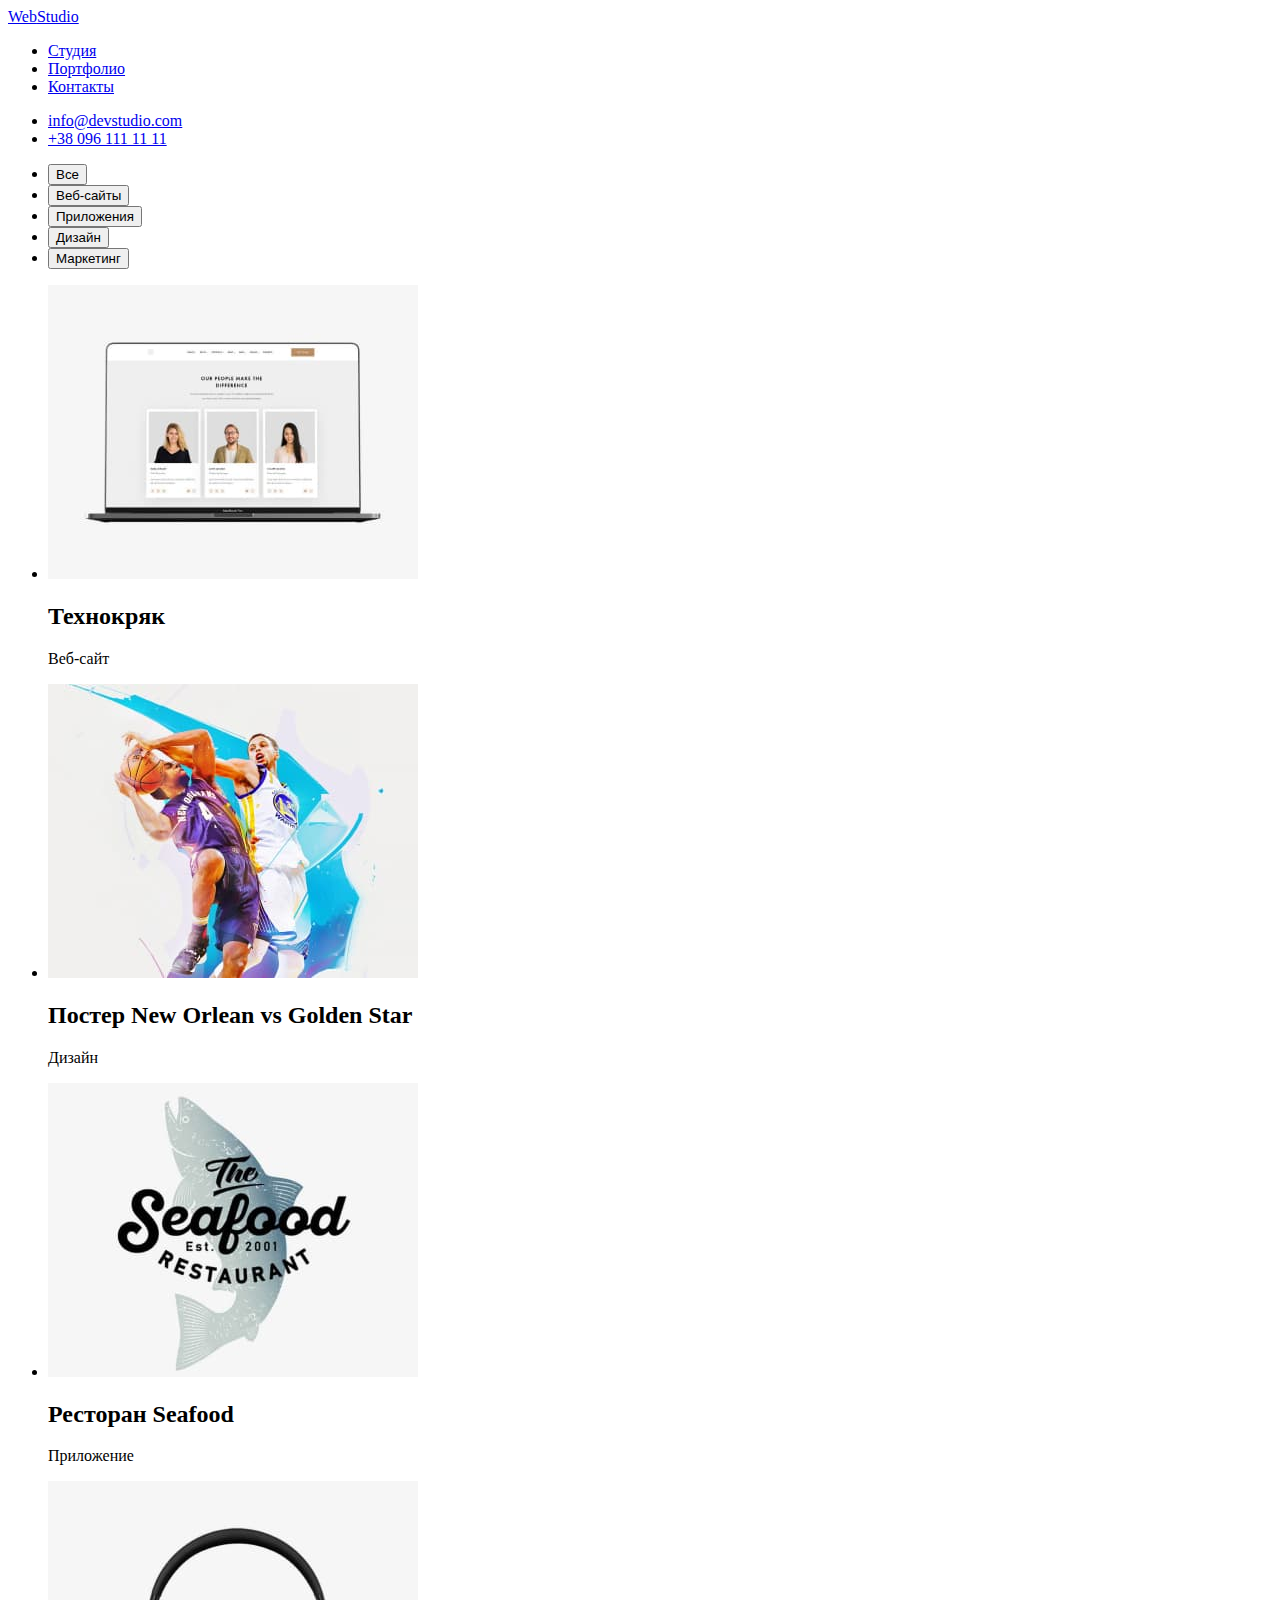
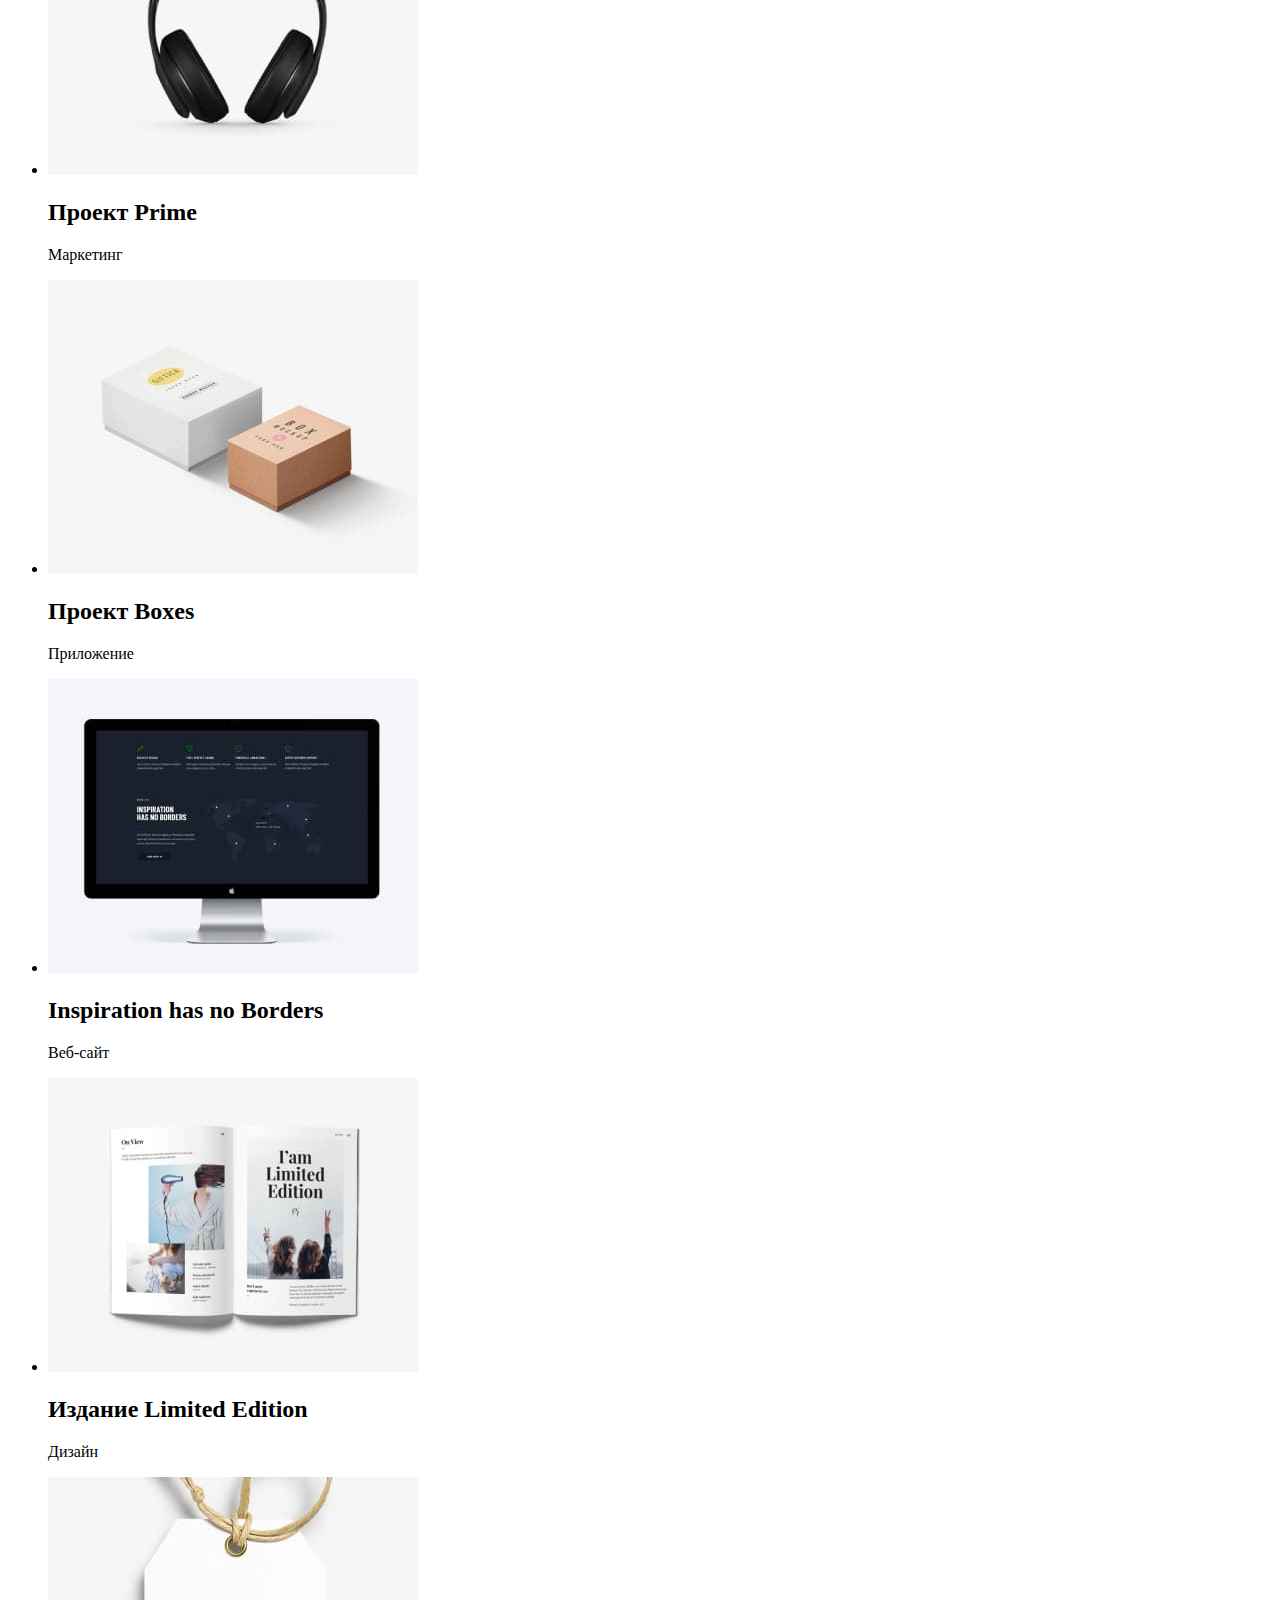
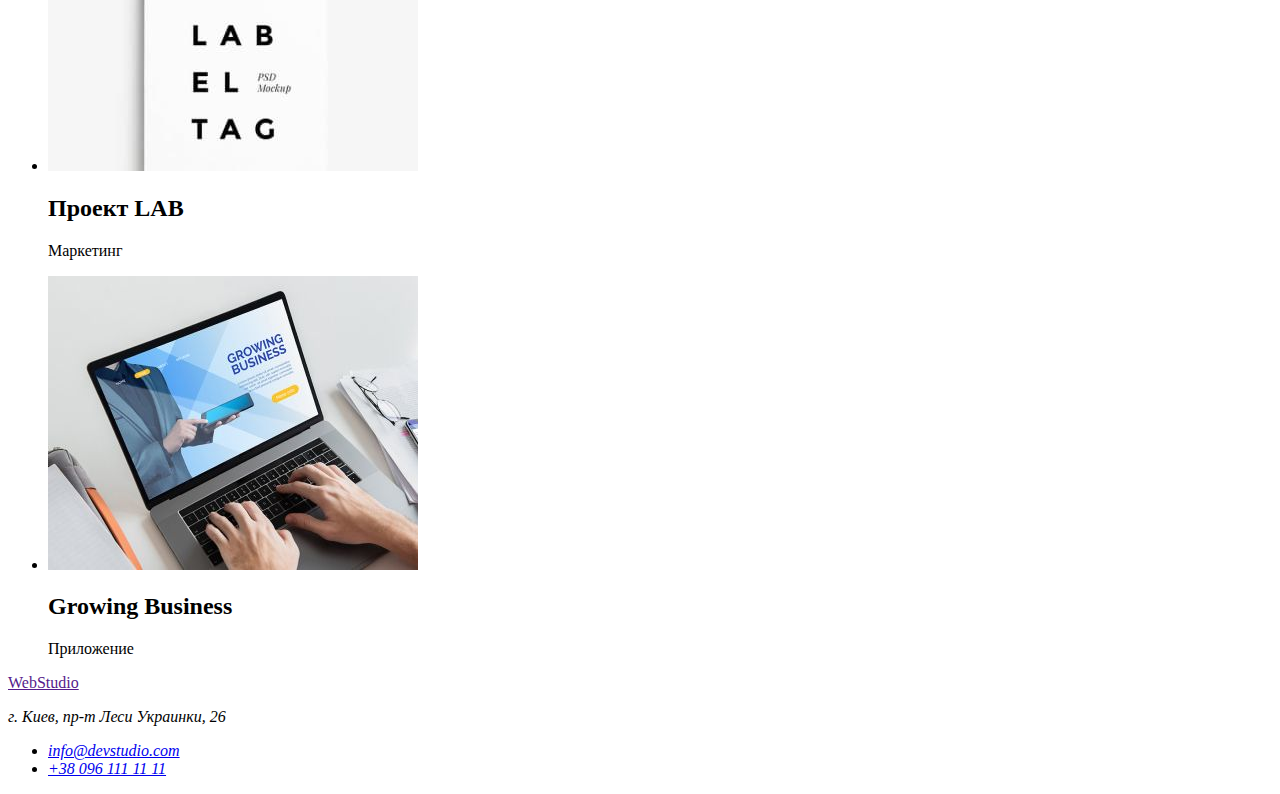
==== portfolio.html @ 97703450 "added portfolio.html and projects images" ====
<!DOCTYPE html>
<html lang="ru">
<head>
    <meta charset="UTF-8">
    <meta http-equiv="X-UA-Compatible" content="IE=edge">
    <meta name="viewport" content="width=device-width, initial-scale=1.0">
    <title>Portfolio Web Studio (Version 2.1)</title>
</head>
<body>
    <header>
        <a href="./index.html" lang="en"><span>Web</span>Studio</a>
        <nav>
            <ul>
                <li>
                    <a href="./index.html">Студия</a>
                </li>
                <li>
                    <a href="./portfolio.html">Портфолио</a>
                </li>
                <li>
                    <a href="#">Контакты</a>
                </li>
            </ul>
        </nav>
        <ul>
            <li>
                <a href="mailto:info@devstudio.com">info@devstudio.com</a>
            </li>
            <li>
                <a href="tel:+380961111111">+38 096 111 11 11</a>
            </li>
        </ul>
    </header>
    <main>
        <h1 hidden>Портфолио</h1>
        <ul>
            <li>
                <button type="button">Все</button>
            </li>
            <li>
                <button type="button">Веб-сайты</button>
            </li>
            <li>
                <button type="button">Приложения</button>
            </li>
            <li>
                <button type="button">Дизайн</button>
            </li>
            <li>
                <button type="button">Маркетинг</button>
            </li>
        </ul>
        <ul>
            <li>
                <img src="./images/project-1.jpg" alt="Технокряк" width="370" height="294">
                <h2>Технокряк</h2>
                <p>Веб-сайт</p>
            </li>
            <li>
                <img src="./images/project-2.jpg" alt="Постер New Orlean vs Golden Star" width="370" height="294">
                <h2>Постер New Orlean vs Golden Star</h2>
                <p>Дизайн</p>
            </li>
            <li>
                <img src="./images/project-3.jpg" alt="Ресторан Seafood" width="370" height="294">
                <h2>Ресторан Seafood</h2>
                <p>Приложение</p>
            </li>
            <li>
                <img src="./images/project-4.jpg" alt="Проект Prime" width="370" height="294">
                <h2>Проект Prime</h2>
                <p>Маркетинг</p>
            </li>
            <li>
                <img src="./images/project-5.jpg" alt="Проект Boxes" width="370" height="294">
                <h2>Проект Boxes</h2>
                <p>Приложение</p>
            </li>
            <li>
                <img src="./images/project-6.jpg" alt="Inspiration has no Borders" width="370" height="294">
                <h2>Inspiration has no Borders</h2>
                <p>Веб-сайт</p>
            </li>
            <li>
                <img src="./images/project-7.jpg" alt="Издание Limited Edition" width="370" height="294">
                <h2>Издание Limited Edition</h2>
                <p>Дизайн</p>
            </li>
            <li>
                <img src="./images/project-8.jpg" alt="Проект LAB" width="370" height="294">
                <h2>Проект LAB</h2>
                <p>Маркетинг</p>
            </li>
            <li>
                <img src="./images/project-9.jpg" alt="Growing Business" width="370" height="294">
                <h2>Growing Business</h2>
                <p>Приложение</p>
            </li>
        </ul>
    </main>
    <footer>
        <a href="" lang="en"><span>Web</span>Studio</a>
        <address>
            <p>г. Киев, пр-т Леси Украинки, 26</p>
            <ul>
                <li>
                    <a href="mailto:info@devstudio.com">info@devstudio.com</a>
                </li>
                <li>
                    <a href="tel:+380961111111">+38 096 111 11 11</a>
                </li>
            </ul>
        </address>
    </footer>
</body>
</html>
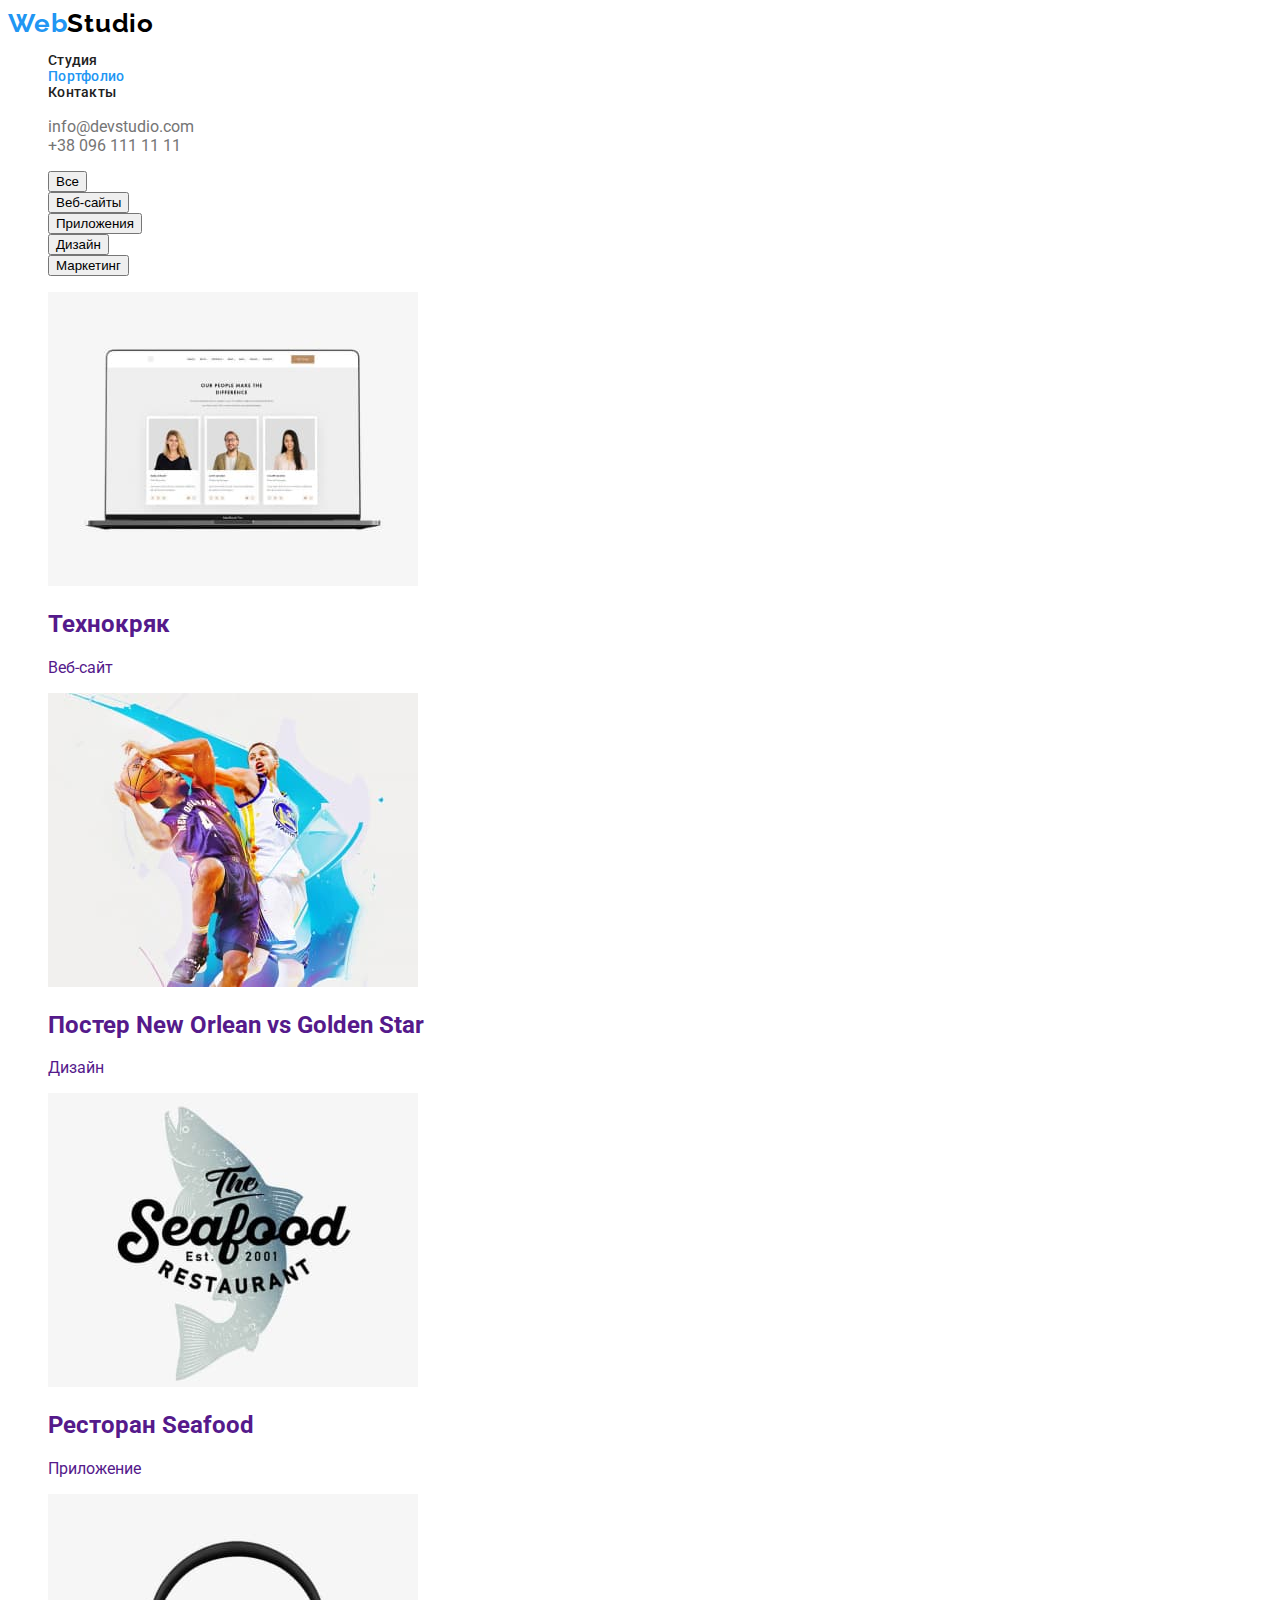
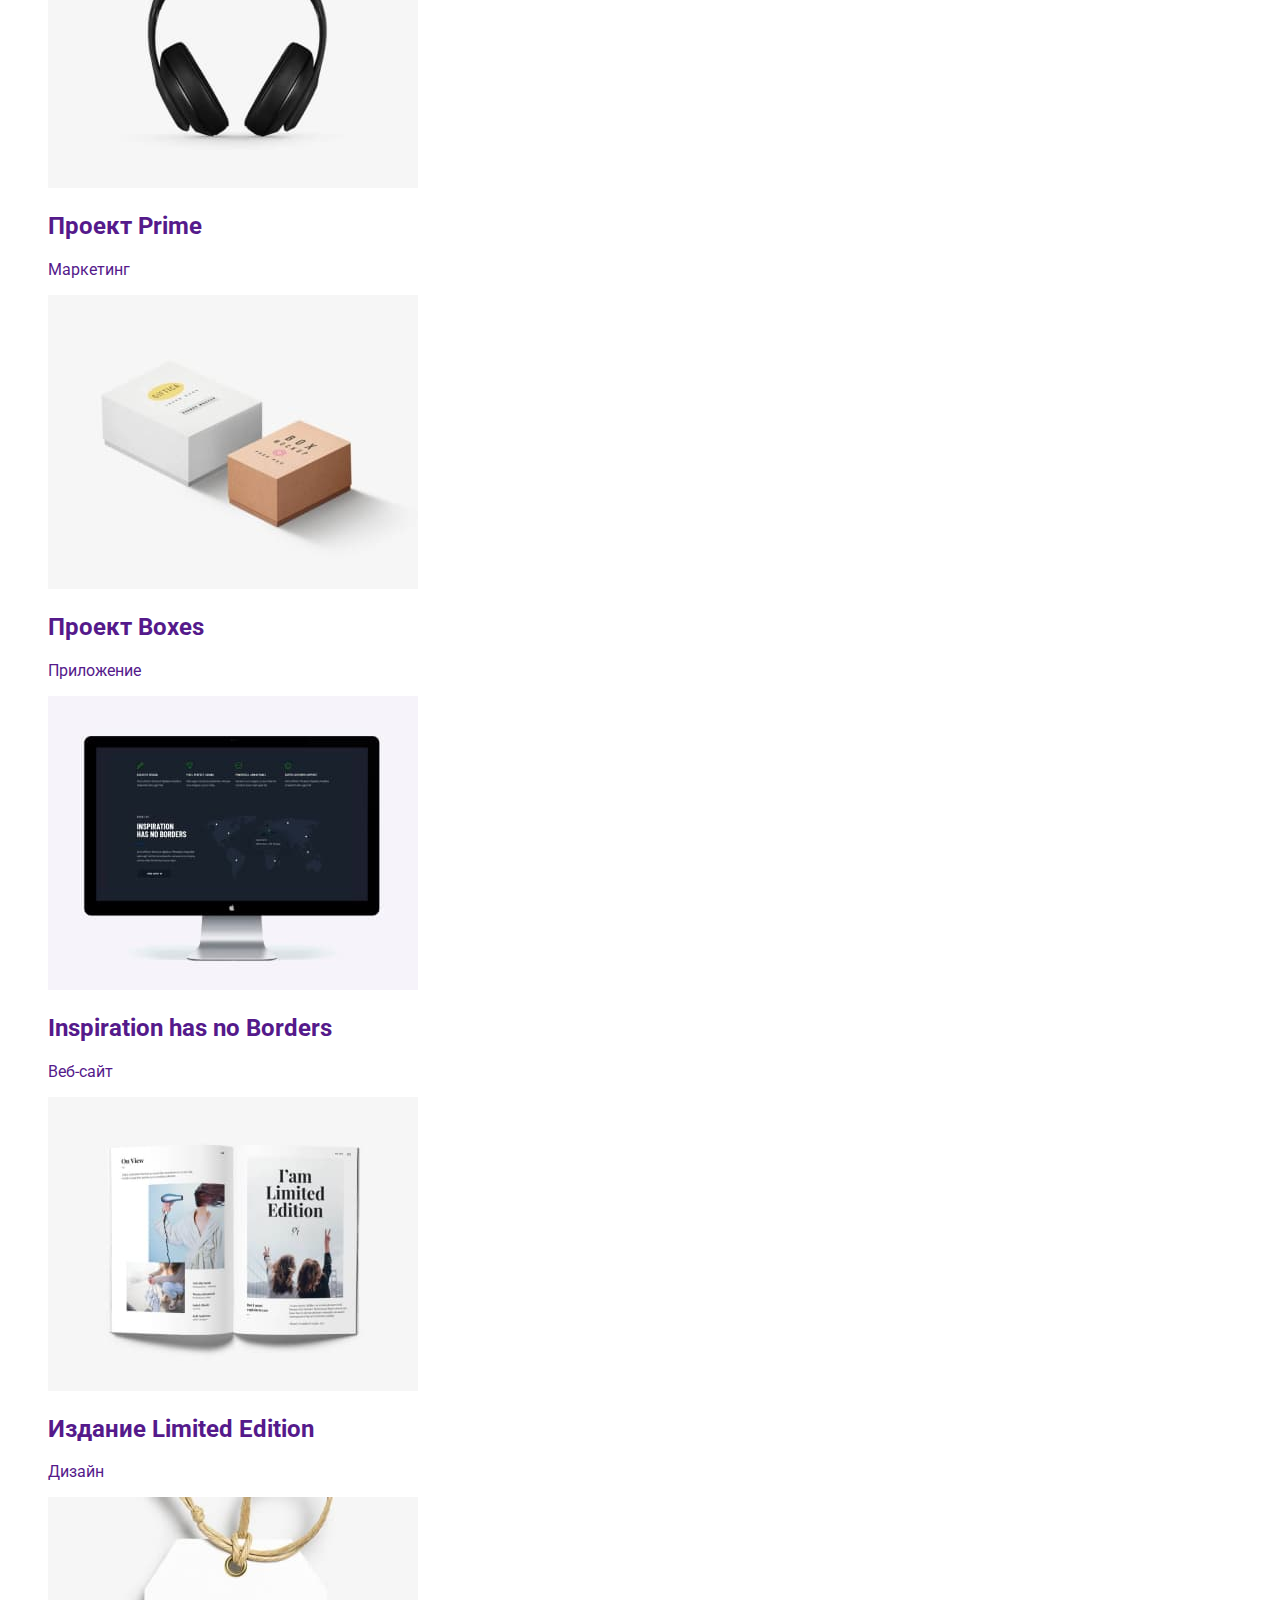
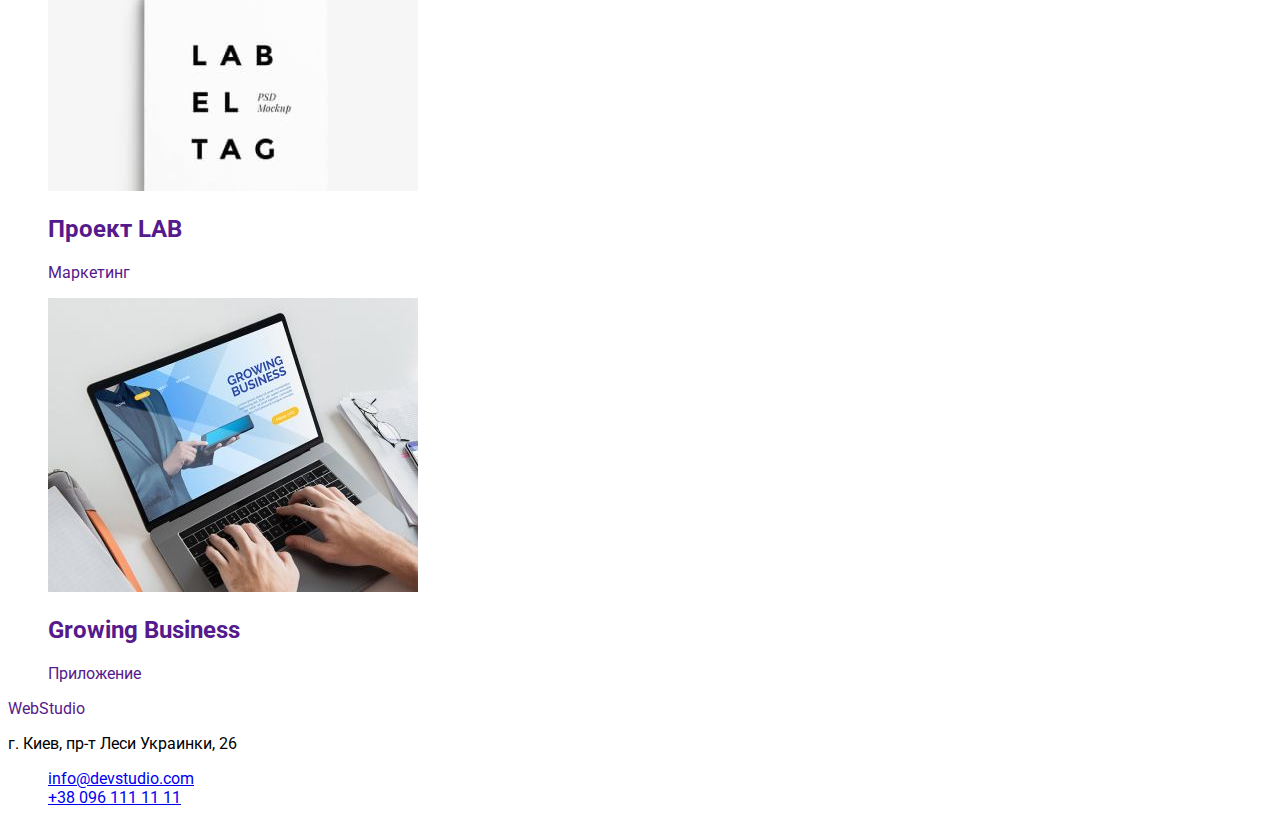
==== commit 830977df: "added style.css and some classes" ====
--- a/portfolio.html
+++ b/portfolio.html
@@ -4,109 +4,134 @@
     <meta charset="UTF-8">
     <meta http-equiv="X-UA-Compatible" content="IE=edge">
     <meta name="viewport" content="width=device-width, initial-scale=1.0">
+    <link rel="preconnect" href="https://fonts.gstatic.com">
+    <link href="https://fonts.googleapis.com/css2?family=Raleway:wght@700&family=Roboto:wght@400;500;700;900&display=swap"
+        rel="stylesheet">
+    <link rel="stylesheet" href="https://cdnjs.cloudflare.com/ajax/libs/modern-normalize/1.0.0/modern-normalize.css"
+        integrity="sha512-Zx6MlUMKSVJoQ+83OwhdILe8cSEsCzfqThJd7J/VA2UrK6Ctj85p+xzqfyuNXE5B1k25uUdmJ2OzItbBy9GHAQ=="
+        crossorigin="anonymous" />
+    <link rel="stylesheet" href="./css/styles.css">
     <title>Portfolio Web Studio (Version 2.1)</title>
 </head>
 <body>
-    <header>
-        <a href="./index.html" lang="en"><span>Web</span>Studio</a>
-        <nav>
+    <header class="header">
+        <a class="logo link" href="./index.html" lang="en">Web<span class="logo-header">Studio</span></a>
+        <nav class="menu">
             <ul>
-                <li>
-                    <a href="./index.html">Студия</a>
+                <li class="list">
+                    <a class="menu-item-link link" href="./index.html">Студия</a>
                 </li>
-                <li>
-                    <a href="./portfolio.html">Портфолио</a>
+                <li class="list">
+                    <a class="menu-active-item link" href="./portfolio.html">Портфолио</a>
                 </li>
-                <li>
-                    <a href="#">Контакты</a>
+                <li class="list">
+                    <a class="menu-item-link link" href="#">Контакты</a>
                 </li>
             </ul>
         </nav>
-        <ul>
-            <li>
-                <a href="mailto:info@devstudio.com">info@devstudio.com</a>
+        <ul class="header-contacts">
+            <li class="list">
+                <a  class="header-contacts-link link" href="mailto:info@devstudio.com">info@devstudio.com</a>
             </li>
-            <li>
-                <a href="tel:+380961111111">+38 096 111 11 11</a>
+            <li class="list">
+                <a  class="header-contacts-link link" href="tel:+380961111111">+38 096 111 11 11</a>
             </li>
         </ul>
     </header>
     <main>
         <h1 hidden>Портфолио</h1>
         <ul>
-            <li>
+            <li class="list">
                 <button type="button">Все</button>
             </li>
-            <li>
+            <li class="list">
                 <button type="button">Веб-сайты</button>
             </li>
-            <li>
+            <li class="list">
                 <button type="button">Приложения</button>
             </li>
-            <li>
+            <li class="list">
                 <button type="button">Дизайн</button>
             </li>
-            <li>
+            <li class="list">
                 <button type="button">Маркетинг</button>
             </li>
         </ul>
         <ul>
-            <li>
-                <img src="./images/project-1.jpg" alt="Технокряк" width="370" height="294">
-                <h2>Технокряк</h2>
-                <p>Веб-сайт</p>
-            </li>
-            <li>
-                <img src="./images/project-2.jpg" alt="Постер New Orlean vs Golden Star" width="370" height="294">
-                <h2>Постер New Orlean vs Golden Star</h2>
-                <p>Дизайн</p>
-            </li>
-            <li>
-                <img src="./images/project-3.jpg" alt="Ресторан Seafood" width="370" height="294">
-                <h2>Ресторан Seafood</h2>
-                <p>Приложение</p>
-            </li>
-            <li>
-                <img src="./images/project-4.jpg" alt="Проект Prime" width="370" height="294">
-                <h2>Проект Prime</h2>
-                <p>Маркетинг</p>
-            </li>
-            <li>
-                <img src="./images/project-5.jpg" alt="Проект Boxes" width="370" height="294">
-                <h2>Проект Boxes</h2>
-                <p>Приложение</p>
-            </li>
-            <li>
-                <img src="./images/project-6.jpg" alt="Inspiration has no Borders" width="370" height="294">
-                <h2>Inspiration has no Borders</h2>
-                <p>Веб-сайт</p>
-            </li>
-            <li>
-                <img src="./images/project-7.jpg" alt="Издание Limited Edition" width="370" height="294">
-                <h2>Издание Limited Edition</h2>
-                <p>Дизайн</p>
-            </li>
-            <li>
-                <img src="./images/project-8.jpg" alt="Проект LAB" width="370" height="294">
-                <h2>Проект LAB</h2>
-                <p>Маркетинг</p>
-            </li>
-            <li>
-                <img src="./images/project-9.jpg" alt="Growing Business" width="370" height="294">
-                <h2>Growing Business</h2>
-                <p>Приложение</p>
-            </li>
+            <a href="" class="link">
+                <li class="list">
+                    <img src="./images/project-1.jpg" alt="Технокряк" width="370" height="294">
+                    <h2>Технокряк</h2>
+                    <p>Веб-сайт</p>
+                </li>
+            </a>
+            <a href="" class="link">
+                <li class="list">
+                    <img src="./images/project-2.jpg" alt="Постер New Orlean vs Golden Star" width="370" height="294">
+                    <h2>Постер New Orlean vs Golden Star</h2>
+                    <p>Дизайн</p>
+                </li>
+            </a>
+            <a href="" class="link">
+                <li class="list">
+                    <img src="./images/project-3.jpg" alt="Ресторан Seafood" width="370" height="294">
+                    <h2>Ресторан Seafood</h2>
+                    <p>Приложение</p>
+                </li>
+            </a>
+            <a href="" class="link">
+                <li class="list">
+                    <img src="./images/project-4.jpg" alt="Проект Prime" width="370" height="294">
+                    <h2>Проект Prime</h2>
+                    <p>Маркетинг</p>
+                </li>
+            </a>
+            <a href="" class="link">
+                <li class="list">
+                    <img src="./images/project-5.jpg" alt="Проект Boxes" width="370" height="294">
+                    <h2>Проект Boxes</h2>
+                    <p>Приложение</p>
+                </li>
+            </a>
+            <a href="" class="link">
+                <li class="list">
+                    <img src="./images/project-6.jpg" alt="Inspiration has no Borders" width="370" height="294">
+                    <h2>Inspiration has no Borders</h2>
+                    <p>Веб-сайт</p>
+                </li>
+            </a>
+            <a href="" class="link">
+                <li class="list">
+                    <img src="./images/project-7.jpg" alt="Издание Limited Edition" width="370" height="294">
+                    <h2>Издание Limited Edition</h2>
+                    <p>Дизайн</p>
+                </li>
+            </a>
+            <a href="" class="link">
+                <li class="list">
+                    <img src="./images/project-8.jpg" alt="Проект LAB" width="370" height="294">
+                    <h2>Проект LAB</h2>
+                    <p>Маркетинг</p>
+                </li>
+            </a>
+            <a href="" class="link">
+                <li class="list">
+                    <img src="./images/project-9.jpg" alt="Growing Business" width="370" height="294">
+                    <h2>Growing Business</h2>
+                    <p>Приложение</p>
+                </li>
+            </a>
         </ul>
     </main>
     <footer>
-        <a href="" lang="en"><span>Web</span>Studio</a>
+        <a class="link" href="" lang="en"><span>Web</span>Studio</a>
         <address>
             <p>г. Киев, пр-т Леси Украинки, 26</p>
             <ul>
-                <li>
+                <li class="list">
                     <a href="mailto:info@devstudio.com">info@devstudio.com</a>
                 </li>
-                <li>
+                <li class="list">
                     <a href="tel:+380961111111">+38 096 111 11 11</a>
                 </li>
             </ul>
--- a/css/styles.css
+++ b/css/styles.css
@@ -0,0 +1,162 @@
+:root {
+  --main-color: #212121;
+  --secondary-color: #757575;
+  --active-color: #2196f3;
+}
+
+.link {
+  text-decoration: none; /* убираем подчеркивание ссылок */
+}
+
+.list {
+  list-style-type: none; /* убираем маркеры */
+}
+
+body {
+  font-family: "Roboto", sans-serif; /* задаем основной шрифт */
+}
+
+address {
+  font-style: normal; /* убираем курсив */
+}
+
+/* ============ LOGO ============ */
+.logo {
+  font-family: Raleway;
+  font-weight: 700;
+  font-size: 26px;
+  line-height: 1.19;
+  color: var(--active-color);
+  letter-spacing: 0.03em;
+}
+
+.logo-header {
+  color: #000000;
+}
+
+.logo-footer {
+  /* color: #ffffff; - временно не применяем цвет для наглядности*/
+}
+
+/* ============ NAV ============ */
+
+.menu {
+  font-weight: 500;
+  font-size: 14px;
+  line-height: 1.14;
+  letter-spacing: 0.02em;
+}
+
+.menu-item-link {
+  color: var(--main-color);
+}
+
+.menu-item-link:hover,
+.menu-item-link:focus {
+  color: var(--active-color);
+}
+
+.menu-active-item {
+  color: var(--active-color);
+}
+
+/* ============ HEADER CONTACTS ============ */
+.header-contacts-link {
+  color: var(--secondary-color);
+}
+
+.header-contacts-link:hover,
+.header-contacts-link:focus {
+  color: var(--active-color);
+}
+
+/* ============ ШАПКА ============ */
+.hero {
+  background-color: #2f303a;
+}
+
+.hero-motto {
+  font-weight: 900;
+  font-size: 44px;
+  line-height: 1.36;
+  text-align: center;
+  letter-spacing: 0.06em;
+  text-transform: uppercase;
+  color: #ffffff;
+}
+
+.hero-button {
+  font-weight: 700;
+  font-size: 16px;
+  line-height: 1.88;
+  align-items: center;
+  text-align: center;
+  letter-spacing: 0.06em;
+  color: #ffffff;
+  background: var(--active-color);
+  box-shadow: 0px 4px 4px rgba(0, 0, 0, 0.15);
+  border-radius: 4px;
+  width: 200px;
+  height: 50px;
+}
+
+.hero-button:hover,
+.hero-button:focus {
+  background-color: #188ce8;
+  cursor: pointer;
+}
+
+/* ============ ОСОБЕННОСТИ ============ */
+.features-header {
+  display: none;
+}
+
+.features-list-header {
+  font-weight: 700;
+  font-size: 14px;
+  line-height: 1.14;
+  letter-spacing: 0.03em;
+  text-transform: uppercase;
+  color: var(--main-color);
+}
+
+.features-list-description {
+  font-weight: 400;
+  font-size: 14px;
+  line-height: 1.71;
+  letter-spacing: 0.03em;
+  color: var(--secondary-color);
+}
+
+/* ============ ЧЕМ МЫ ЗАНИМАЕМСЯ ============ */
+.section-header {
+  font-weight: 700;
+  font-size: 36px;
+  line-height: 1.17;
+  text-align: center;
+  letter-spacing: 0.03em;
+  color: var(--main-color);
+}
+
+/* ============ НАША КОМАНДА ============ */
+.team {
+  background-color: #f5f4fa;
+}
+
+.team-item-name {
+    font-weight: 500;
+font-size: 16px;
+line-height: 1.19
+text-align: center;
+letter-spacing: 0.03em;
+color: var(--main-color);
+}
+
+.team-item-position {
+    font-weight: 400;
+font-size: 16px;
+line-height: 1.19;
+text-align: center;
+letter-spacing: 0.03em;
+color: var(--secondary-color);
+}
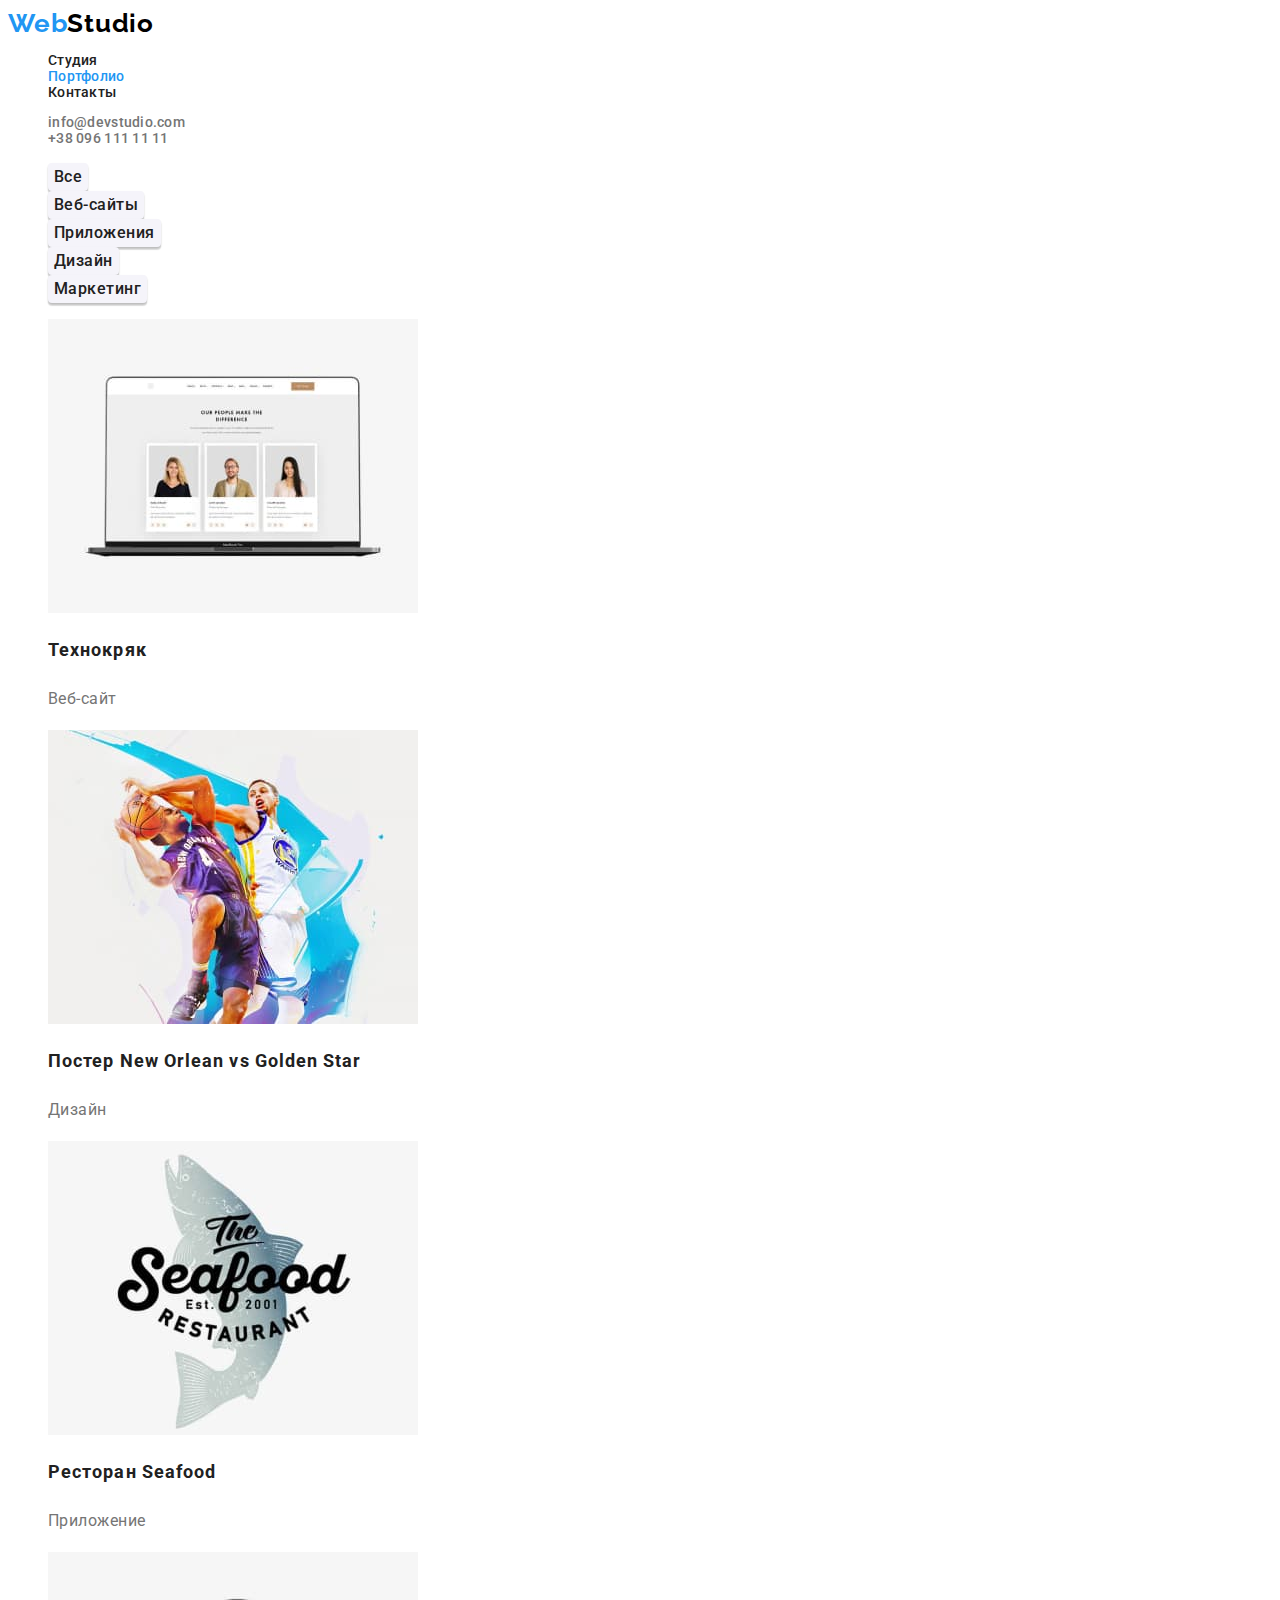
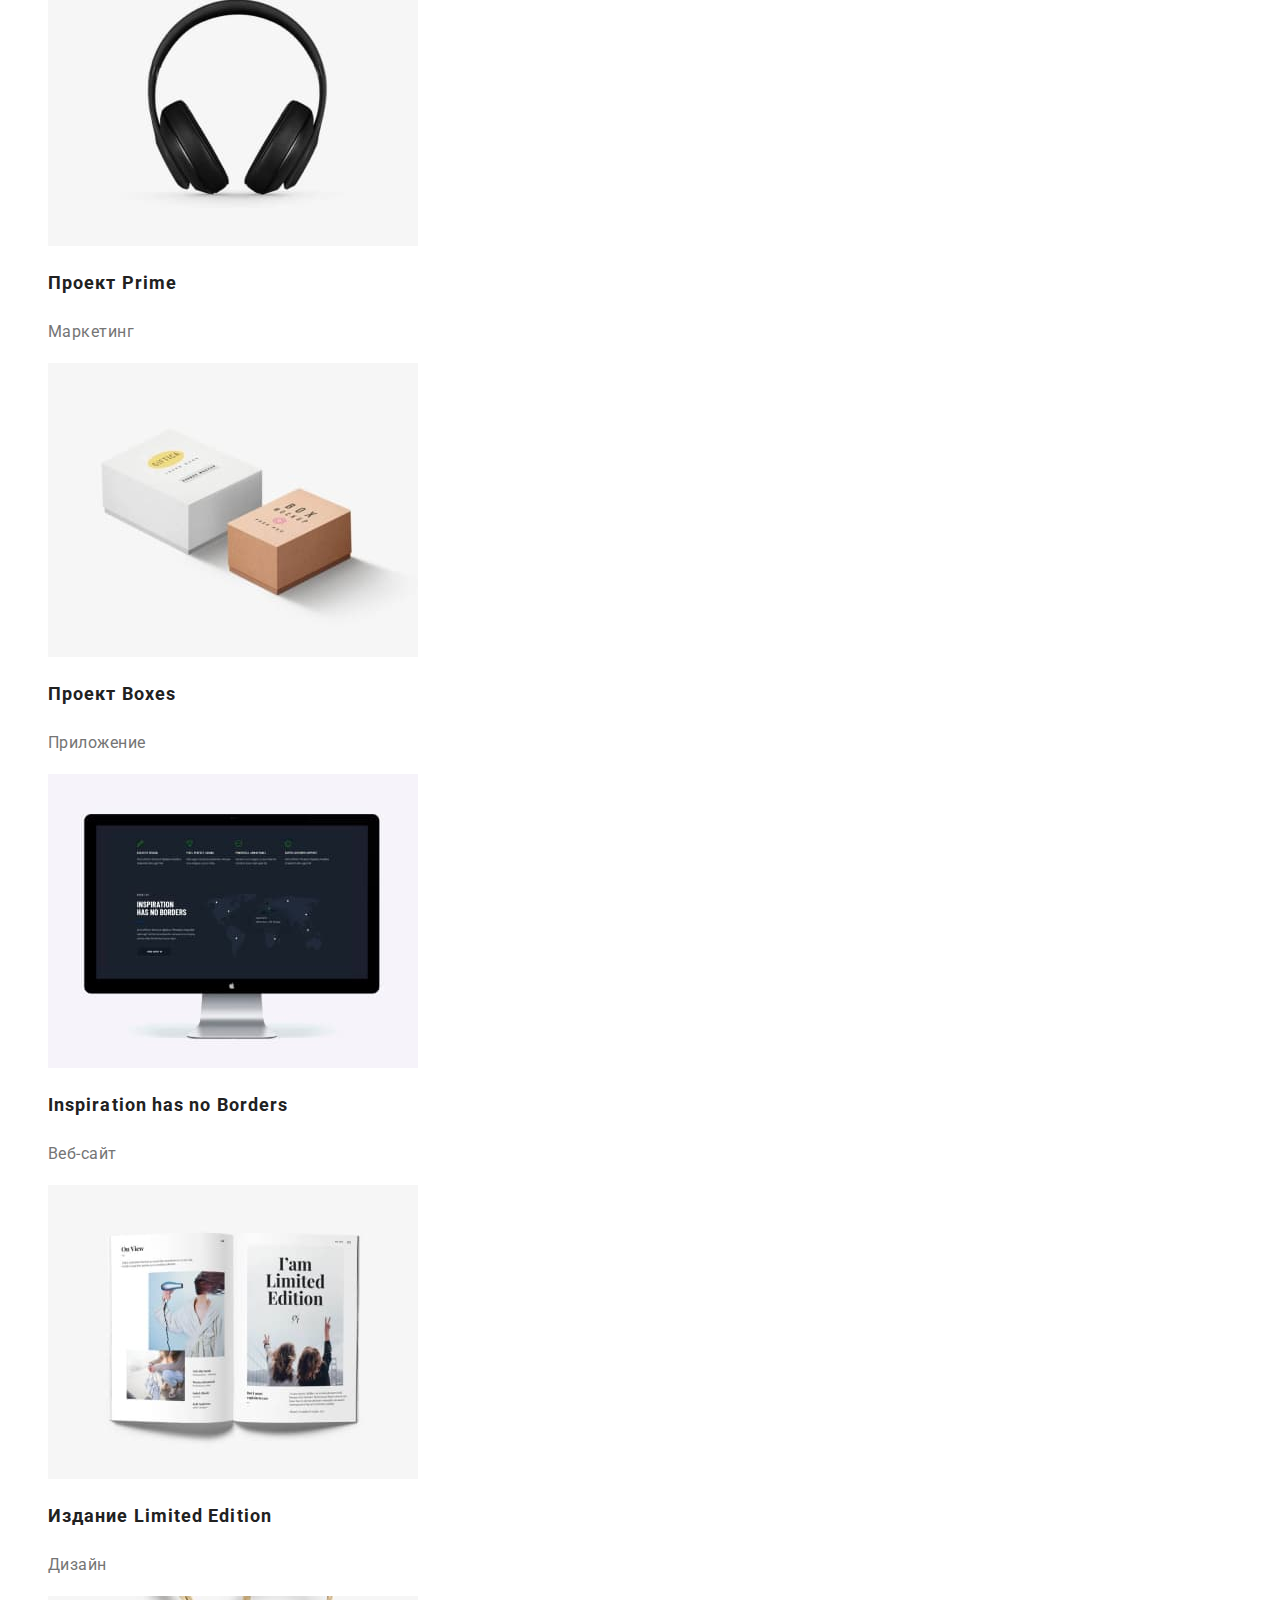
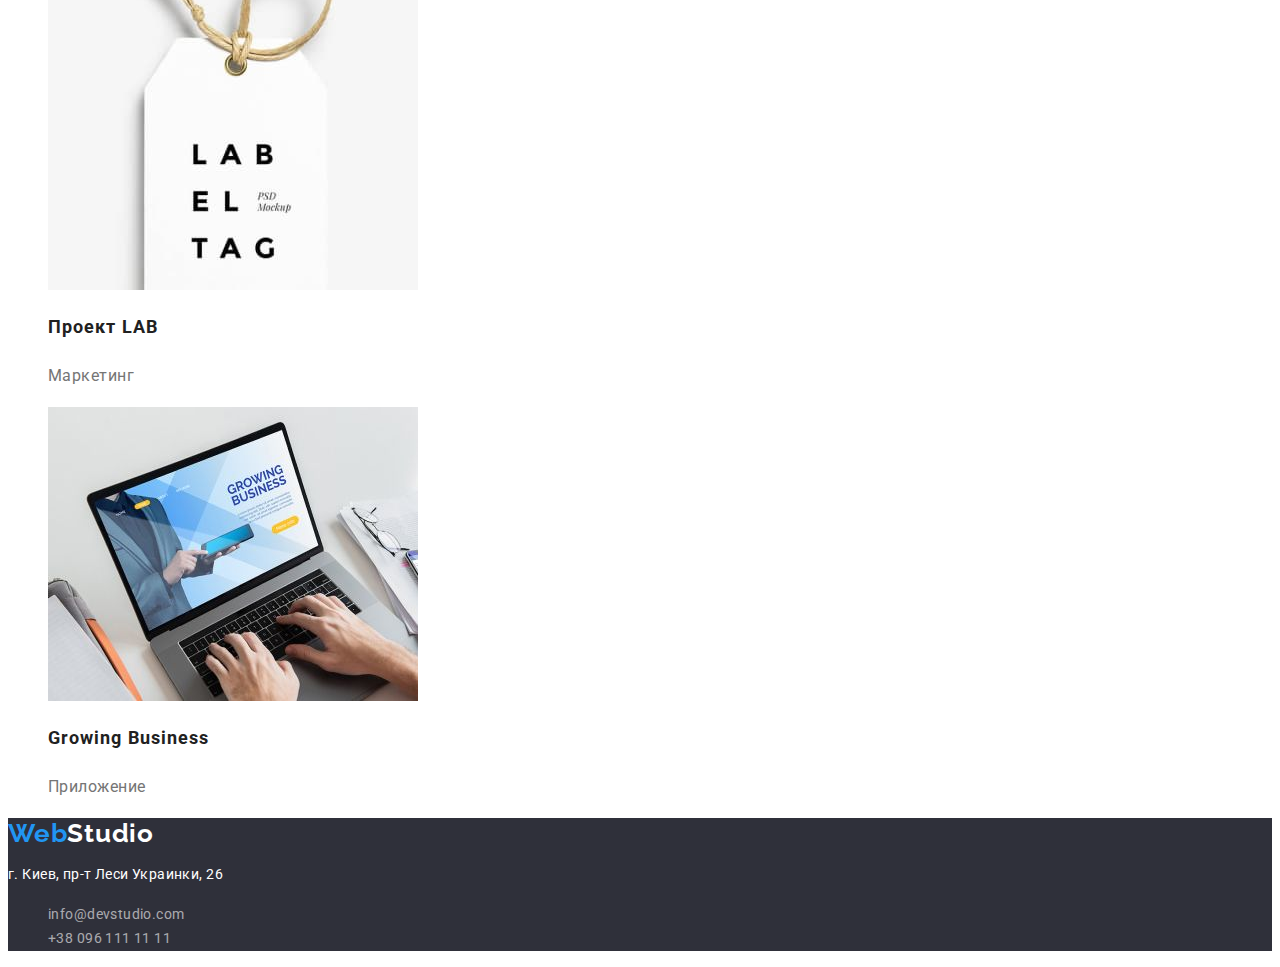
==== commit fc268846: "added portfolio classes and styles" ====
--- a/portfolio.html
+++ b/portfolio.html
@@ -14,7 +14,7 @@
     <title>Portfolio Web Studio (Version 2.1)</title>
 </head>
 <body>
-    <header class="header">
+    <header>
         <a class="logo link" href="./index.html" lang="en">Web<span class="logo-header">Studio</span></a>
         <nav class="menu">
             <ul>
@@ -29,7 +29,7 @@
                 </li>
             </ul>
         </nav>
-        <ul class="header-contacts">
+        <ul class="menu">
             <li class="list">
                 <a  class="header-contacts-link link" href="mailto:info@devstudio.com">info@devstudio.com</a>
             </li>
@@ -39,100 +39,100 @@
         </ul>
     </header>
     <main>
-        <h1 hidden>Портфолио</h1>
+        <h1 class="hidden-header">Портфолио</h1>
         <ul>
             <li class="list">
-                <button type="button">Все</button>
+                <button class="filters-button" type="button">Все</button>
             </li>
             <li class="list">
-                <button type="button">Веб-сайты</button>
+                <button class="filters-button type="button">Веб-сайты</button>
             </li>
             <li class="list">
-                <button type="button">Приложения</button>
+                <button class="filters-button type="button">Приложения</button>
             </li>
             <li class="list">
-                <button type="button">Дизайн</button>
+                <button class="filters-button type="button">Дизайн</button>
             </li>
             <li class="list">
-                <button type="button">Маркетинг</button>
+                <button class="filters-button type="button">Маркетинг</button>
             </li>
         </ul>
         <ul>
             <a href="" class="link">
                 <li class="list">
                     <img src="./images/project-1.jpg" alt="Технокряк" width="370" height="294">
-                    <h2>Технокряк</h2>
-                    <p>Веб-сайт</p>
+                    <h2 class="project-header">Технокряк</h2>
+                    <p class="filter-item">Веб-сайт</p>
                 </li>
             </a>
             <a href="" class="link">
                 <li class="list">
                     <img src="./images/project-2.jpg" alt="Постер New Orlean vs Golden Star" width="370" height="294">
-                    <h2>Постер New Orlean vs Golden Star</h2>
-                    <p>Дизайн</p>
+                    <h2 class="project-header">Постер New Orlean vs Golden Star</h2>
+                    <p class="filter-item">Дизайн</p>
                 </li>
             </a>
             <a href="" class="link">
                 <li class="list">
                     <img src="./images/project-3.jpg" alt="Ресторан Seafood" width="370" height="294">
-                    <h2>Ресторан Seafood</h2>
-                    <p>Приложение</p>
+                    <h2 class="project-header">Ресторан Seafood</h2>
+                    <p class="filter-item">Приложение</p>
                 </li>
             </a>
             <a href="" class="link">
                 <li class="list">
                     <img src="./images/project-4.jpg" alt="Проект Prime" width="370" height="294">
-                    <h2>Проект Prime</h2>
-                    <p>Маркетинг</p>
+                    <h2 class="project-header">Проект Prime</h2>
+                    <p class="filter-item">Маркетинг</p>
                 </li>
             </a>
             <a href="" class="link">
                 <li class="list">
                     <img src="./images/project-5.jpg" alt="Проект Boxes" width="370" height="294">
-                    <h2>Проект Boxes</h2>
-                    <p>Приложение</p>
+                    <h2 class="project-header">Проект Boxes</h2>
+                    <p class="filter-item">Приложение</p>
                 </li>
             </a>
             <a href="" class="link">
                 <li class="list">
                     <img src="./images/project-6.jpg" alt="Inspiration has no Borders" width="370" height="294">
-                    <h2>Inspiration has no Borders</h2>
-                    <p>Веб-сайт</p>
+                    <h2 class="project-header">Inspiration has no Borders</h2>
+                    <p class="filter-item">Веб-сайт</p>
                 </li>
             </a>
             <a href="" class="link">
                 <li class="list">
                     <img src="./images/project-7.jpg" alt="Издание Limited Edition" width="370" height="294">
-                    <h2>Издание Limited Edition</h2>
-                    <p>Дизайн</p>
+                    <h2 class="project-header">Издание Limited Edition</h2>
+                    <p class="filter-item">Дизайн</p>
                 </li>
             </a>
             <a href="" class="link">
                 <li class="list">
                     <img src="./images/project-8.jpg" alt="Проект LAB" width="370" height="294">
-                    <h2>Проект LAB</h2>
-                    <p>Маркетинг</p>
+                    <h2 class="project-header">Проект LAB</h2>
+                    <p class="filter-item">Маркетинг</p>
                 </li>
             </a>
             <a href="" class="link">
                 <li class="list">
                     <img src="./images/project-9.jpg" alt="Growing Business" width="370" height="294">
-                    <h2>Growing Business</h2>
-                    <p>Приложение</p>
+                    <h2 class="project-header">Growing Business</h2>
+                    <p class="filter-item">Приложение</p>
                 </li>
             </a>
         </ul>
     </main>
     <footer>
-        <a class="link" href="" lang="en"><span>Web</span>Studio</a>
+        <a class="logo link" href="./index.html" lang="en">Web<span class="logo-footer">Studio</span></a>
         <address>
-            <p>г. Киев, пр-т Леси Украинки, 26</p>
+            <p class="footer-contacts-address">г. Киев, пр-т Леси Украинки, 26</p>
             <ul>
                 <li class="list">
-                    <a href="mailto:info@devstudio.com">info@devstudio.com</a>
+                    <a class="footer-contacts-link link" href="mailto:info@devstudio.com">info@devstudio.com</a>
                 </li>
                 <li class="list">
-                    <a href="tel:+380961111111">+38 096 111 11 11</a>
+                    <a class="footer-contacts-link link" href="tel:+380961111111">+38 096 111 11 11</a>
                 </li>
             </ul>
         </address>
--- a/css/styles.css
+++ b/css/styles.css
@@ -1,7 +1,10 @@
 :root {
   --main-color: #212121;
   --secondary-color: #757575;
+  --third-color: #fff;
   --active-color: #2196f3;
+  --dark-bg-color: #2f303a;
+  --light-bg-color: #f5f4fa;
 }
 
 .link {
@@ -16,8 +19,8 @@
   font-family: "Roboto", sans-serif; /* задаем основной шрифт */
 }
 
-address {
-  font-style: normal; /* убираем курсив */
+.hidden-header {
+  display: none; /* скрываем ненужные заголовки */
 }
 
 /* ============ LOGO ============ */
@@ -34,12 +37,7 @@
   color: #000000;
 }
 
-.logo-footer {
-  /* color: #ffffff; - временно не применяем цвет для наглядности*/
-}
-
 /* ============ NAV ============ */
-
 .menu {
   font-weight: 500;
   font-size: 14px;
@@ -72,7 +70,7 @@
 
 /* ============ ШАПКА ============ */
 .hero {
-  background-color: #2f303a;
+  background-color: var(--dark-bg-color);
 }
 
 .hero-motto {
@@ -82,18 +80,19 @@
   text-align: center;
   letter-spacing: 0.06em;
   text-transform: uppercase;
-  color: #ffffff;
+  color: var(--third-color);
 }
 
 .hero-button {
+  font-family: "Roboto", sans-serif;
   font-weight: 700;
   font-size: 16px;
   line-height: 1.88;
   align-items: center;
   text-align: center;
   letter-spacing: 0.06em;
-  color: #ffffff;
-  background: var(--active-color);
+  color: var(--third-color);
+  background-color: var(--active-color);
   box-shadow: 0px 4px 4px rgba(0, 0, 0, 0.15);
   border-radius: 4px;
   width: 200px;
@@ -107,10 +106,6 @@
 }
 
 /* ============ ОСОБЕННОСТИ ============ */
-.features-header {
-  display: none;
-}
-
 .features-list-header {
   font-weight: 700;
   font-size: 14px;
@@ -140,23 +135,91 @@
 
 /* ============ НАША КОМАНДА ============ */
 .team {
+  background-color: var(--light-bg-color);
+}
+
+.team-item-name {
+  font-weight: 500;
+  font-size: 16px;
+  line-height: 1.19;
+  text-align: center;
+  letter-spacing: 0.03em;
+  color: var(--main-color);
+}
+
+.team-item-position {
+  font-weight: 400;
+  font-size: 16px;
+  line-height: 1.19;
+  text-align: center;
+  letter-spacing: 0.03em;
+  color: var(--secondary-color);
+}
+
+/* ============ FOOTER ============ */
+footer {
+  background-color: var(--dark-bg-color);
+}
+
+.logo-footer {
+  color: var(--third-color);
+}
+
+address {
+  font-style: normal; /* убираем курсив */
+}
+
+.footer-contacts-address,
+.footer-contacts-link {
+  font-weight: 400;
+  font-size: 14px;
+  line-height: 1.71;
+  letter-spacing: 0.03em;
+}
+
+.footer-contacts-address {
+  color: var(--third-color);
+}
+
+.footer-contacts-link {
+  color: rgba(255, 255, 255, 0.6);
+}
+
+/* ============ PORTFOLIO ============ */
+
+.filters-button {
+  font-family: "Roboto", sans-serif;
+  font-weight: 500;
+  font-size: 16px;
+  line-height: 1.63;
+  text-align: center;
+  letter-spacing: 0.03em;
+  color: var(--main-color);
+  box-shadow: 0px 3px 1px rgba(0, 0, 0, 0.1), 0px 1px 2px rgba(0, 0, 0, 0.08),
+    0px 2px 2px rgba(0, 0, 0, 0.12);
+  border-radius: 4px;
   background-color: #f5f4fa;
-}
-
-.team-item-name {
-    font-weight: 500;
-font-size: 16px;
-line-height: 1.19
-text-align: center;
-letter-spacing: 0.03em;
-color: var(--main-color);
-}
-
-.team-item-position {
-    font-weight: 400;
-font-size: 16px;
-line-height: 1.19;
-text-align: center;
-letter-spacing: 0.03em;
-color: var(--secondary-color);
-}
+  border-width: 0;
+}
+
+.filters-button:hover,
+.filters-button:focus {
+  color: var(--third-color);
+  background-color: var(--active-color);
+}
+
+.project-header {
+  font-weight: 700;
+  font-size: 18px;
+  line-height: 2;
+  letter-spacing: 0.06em;
+  color: var(--main-color);
+}
+
+.filter-item {
+  font-weight: 400;
+  font-size: 16px;
+  line-height: 1.88;
+  letter-spacing: 0.03em;
+  color: var(--secondary-color);
+}
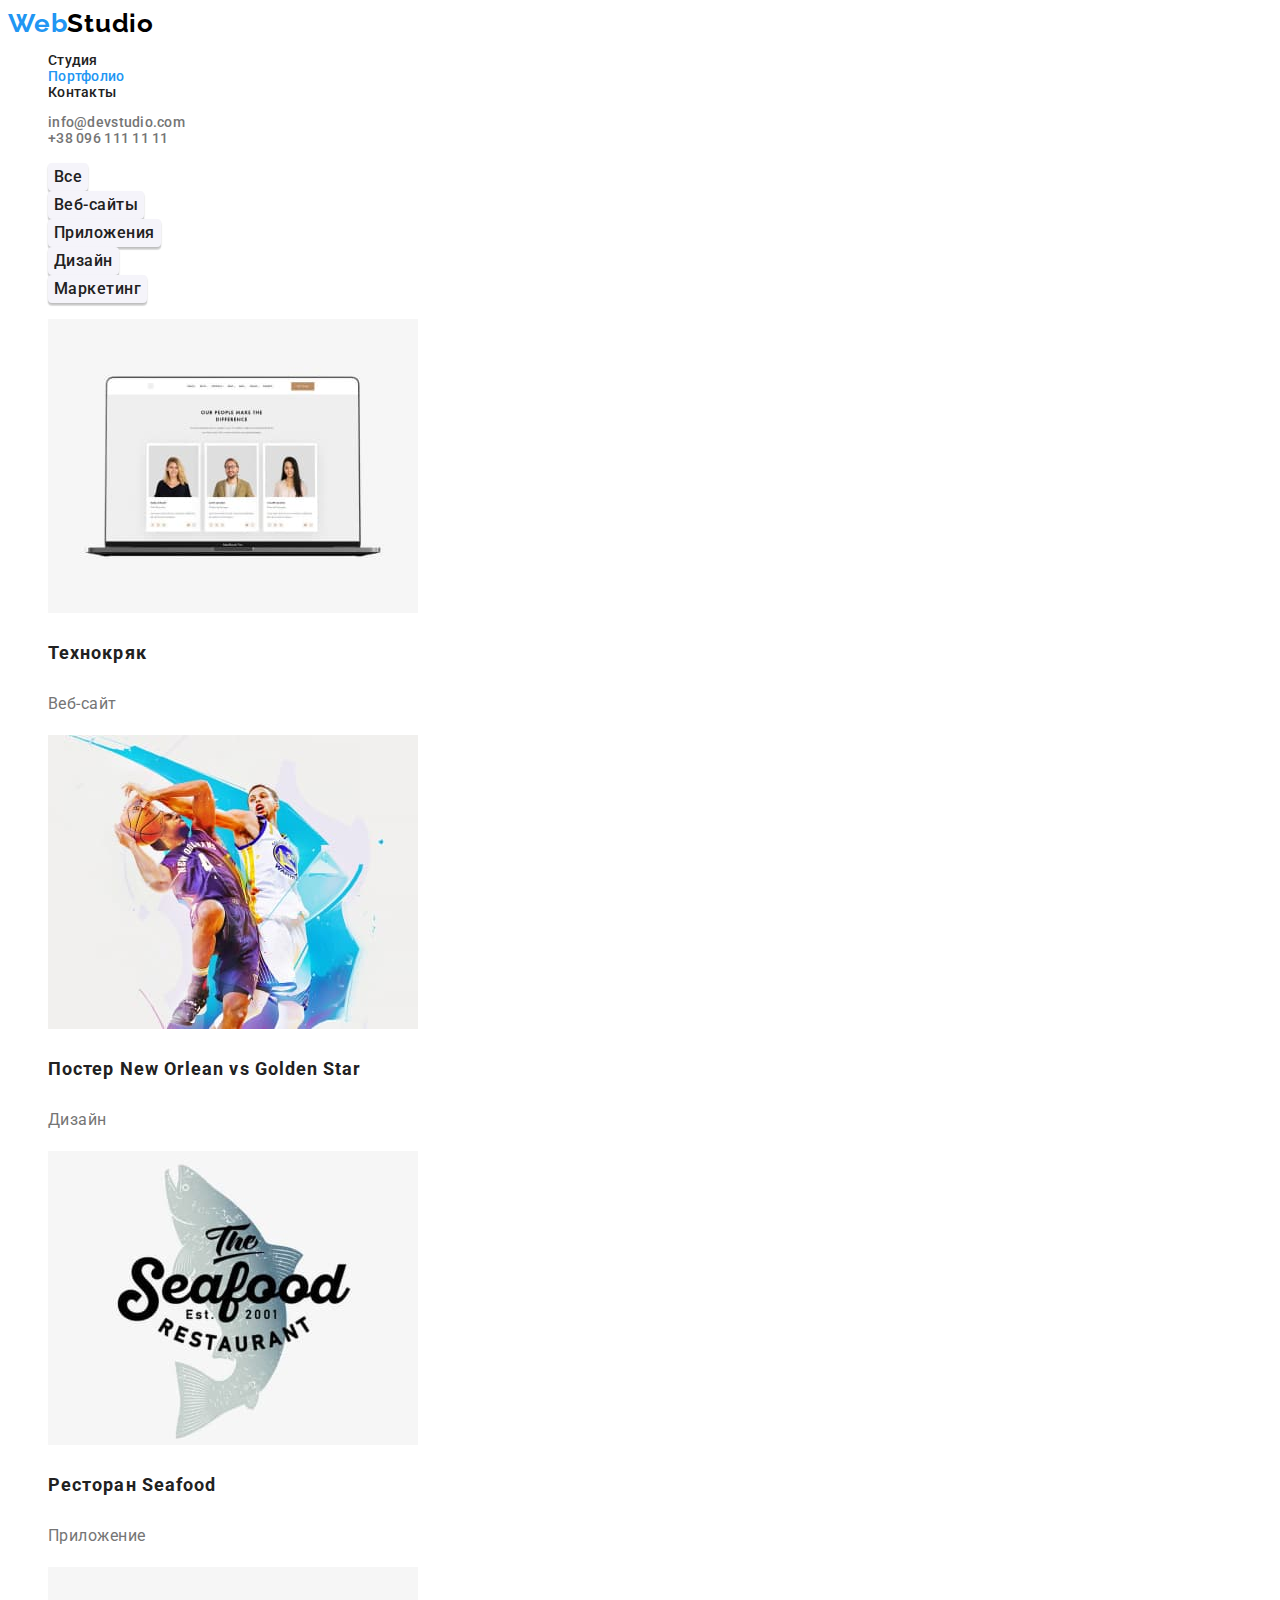
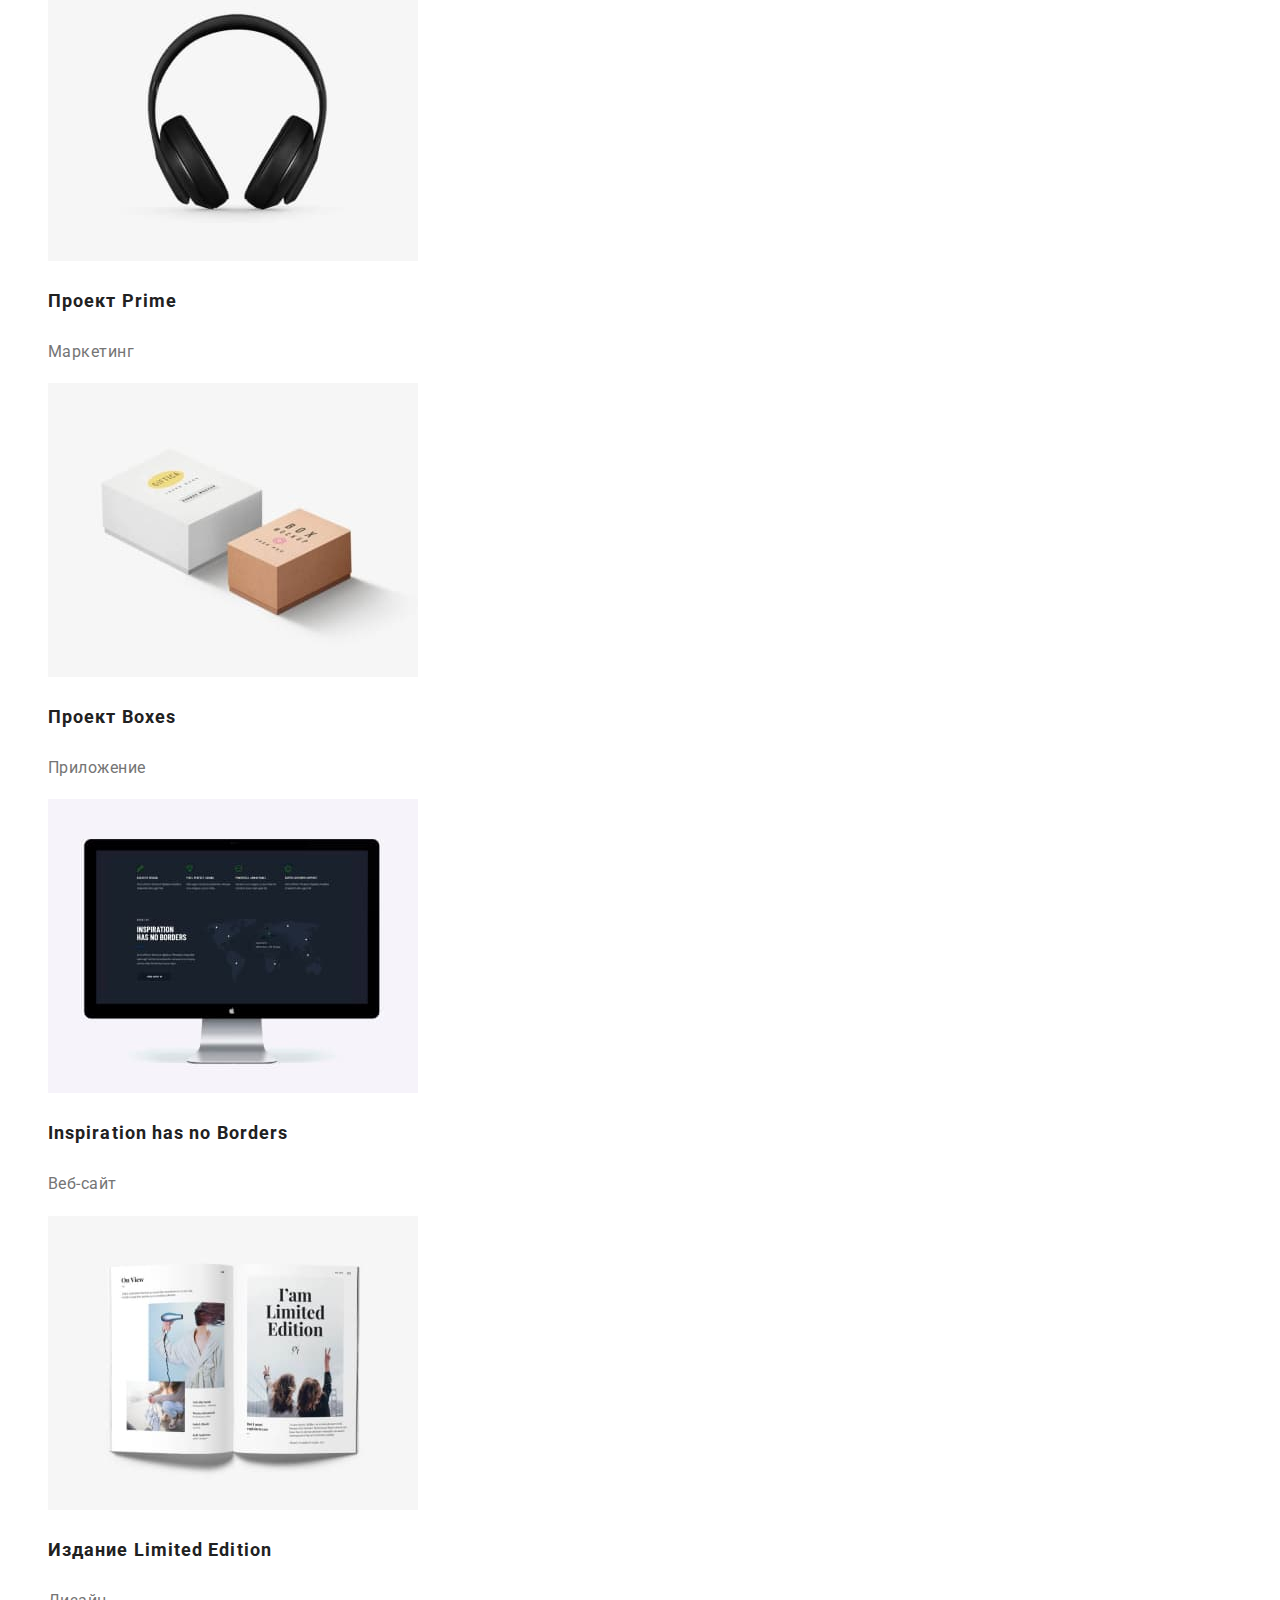
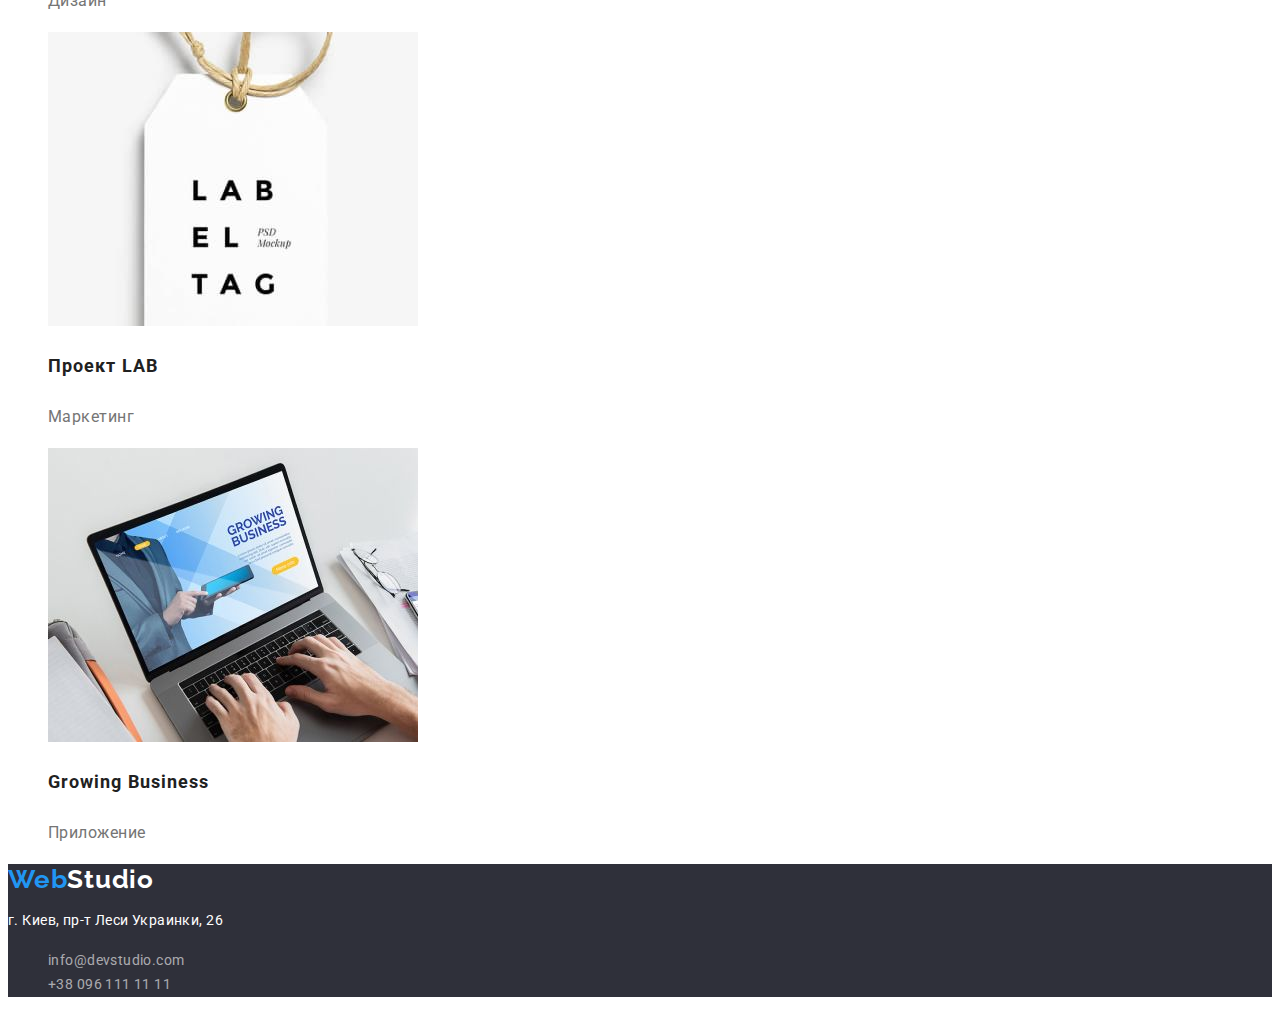
==== commit 69a21f09: "fixed little bugs" ====
--- a/portfolio.html
+++ b/portfolio.html
@@ -40,88 +40,81 @@
     </header>
     <main>
         <h1 class="hidden-header">Портфолио</h1>
-        <ul>
-            <li class="list">
-                <button class="filters-button" type="button">Все</button>
-            </li>
-            <li class="list">
-                <button class="filters-button type="button">Веб-сайты</button>
-            </li>
-            <li class="list">
-                <button class="filters-button type="button">Приложения</button>
-            </li>
-            <li class="list">
-                <button class="filters-button type="button">Дизайн</button>
-            </li>
-            <li class="list">
-                <button class="filters-button type="button">Маркетинг</button>
-            </li>
-        </ul>
-        <ul>
-            <a href="" class="link">
+        <section>
+            <h2 class="hidden-header">Фильтры портфолио</h2>
+            <ul>
+                <li class="list">
+                    <button class="filters-button" type="button">Все</button>
+                </li>
+                <li class="list">
+                    <button class="filters-button" type="button">Веб-сайты</button>
+                </li>
+                <li class="list">
+                    <button class="filters-button" type="button">Приложения</button>
+                </li>
+                <li class="list">
+                    <button class="filters-button" type="button">Дизайн</button>
+                </li>
+                <li class="list">
+                    <button class="filters-button" type="button">Маркетинг</button>
+                </li>
+            </ul>
+            <ul>
                 <li class="list">
                     <img src="./images/project-1.jpg" alt="Технокряк" width="370" height="294">
-                    <h2 class="project-header">Технокряк</h2>
+                    <h3 class="project-header">Технокряк</h3>
                     <p class="filter-item">Веб-сайт</p>
                 </li>
-            </a>
-            <a href="" class="link">
+                
                 <li class="list">
                     <img src="./images/project-2.jpg" alt="Постер New Orlean vs Golden Star" width="370" height="294">
-                    <h2 class="project-header">Постер New Orlean vs Golden Star</h2>
+                    <h3 class="project-header">Постер <span lang="en">New Orlean vs Golden Star</span></h3>
                     <p class="filter-item">Дизайн</p>
                 </li>
-            </a>
-            <a href="" class="link">
+            
                 <li class="list">
                     <img src="./images/project-3.jpg" alt="Ресторан Seafood" width="370" height="294">
-                    <h2 class="project-header">Ресторан Seafood</h2>
+                    <h3 class="project-header">Ресторан <span lang="en">Seafood</span></h3>
                     <p class="filter-item">Приложение</p>
                 </li>
-            </a>
-            <a href="" class="link">
+            
                 <li class="list">
                     <img src="./images/project-4.jpg" alt="Проект Prime" width="370" height="294">
-                    <h2 class="project-header">Проект Prime</h2>
+                    <h3 class="project-header">Проект <span lang="en">Prime</span></h3>
                     <p class="filter-item">Маркетинг</p>
                 </li>
-            </a>
-            <a href="" class="link">
+            
                 <li class="list">
                     <img src="./images/project-5.jpg" alt="Проект Boxes" width="370" height="294">
-                    <h2 class="project-header">Проект Boxes</h2>
+                    <h3 class="project-header">Проект <span lang="en">Boxes</span></h3>
                     <p class="filter-item">Приложение</p>
                 </li>
-            </a>
-            <a href="" class="link">
+            
                 <li class="list">
                     <img src="./images/project-6.jpg" alt="Inspiration has no Borders" width="370" height="294">
-                    <h2 class="project-header">Inspiration has no Borders</h2>
+                    <h3 class="project-header" lang="en">Inspiration has no Borders</h3>
                     <p class="filter-item">Веб-сайт</p>
                 </li>
-            </a>
-            <a href="" class="link">
+            
                 <li class="list">
                     <img src="./images/project-7.jpg" alt="Издание Limited Edition" width="370" height="294">
-                    <h2 class="project-header">Издание Limited Edition</h2>
+                    <h3 class="project-header">Издание <span lang="en">Limited Edition</span></h3>
                     <p class="filter-item">Дизайн</p>
                 </li>
-            </a>
-            <a href="" class="link">
+            
                 <li class="list">
                     <img src="./images/project-8.jpg" alt="Проект LAB" width="370" height="294">
-                    <h2 class="project-header">Проект LAB</h2>
+                    <h3 class="project-header">Проект <span lang="en">LAB</span></h3>
                     <p class="filter-item">Маркетинг</p>
                 </li>
-            </a>
-            <a href="" class="link">
+            
                 <li class="list">
                     <img src="./images/project-9.jpg" alt="Growing Business" width="370" height="294">
-                    <h2 class="project-header">Growing Business</h2>
+                    <h3 class="project-header" lang="en">Growing Business</h3>
                     <p class="filter-item">Приложение</p>
                 </li>
-            </a>
-        </ul>
+            </ul>
+        </section>
     </main>
     <footer>
         <a class="logo link" href="./index.html" lang="en">Web<span class="logo-footer">Studio</span></a>
--- a/css/styles.css
+++ b/css/styles.css
@@ -116,7 +116,6 @@
 }
 
 .features-list-description {
-  font-weight: 400;
   font-size: 14px;
   line-height: 1.71;
   letter-spacing: 0.03em;
@@ -148,7 +147,6 @@
 }
 
 .team-item-position {
-  font-weight: 400;
   font-size: 16px;
   line-height: 1.19;
   text-align: center;
@@ -171,7 +169,6 @@
 
 .footer-contacts-address,
 .footer-contacts-link {
-  font-weight: 400;
   font-size: 14px;
   line-height: 1.71;
   letter-spacing: 0.03em;
@@ -217,7 +214,6 @@
 }
 
 .filter-item {
-  font-weight: 400;
   font-size: 16px;
   line-height: 1.88;
   letter-spacing: 0.03em;
